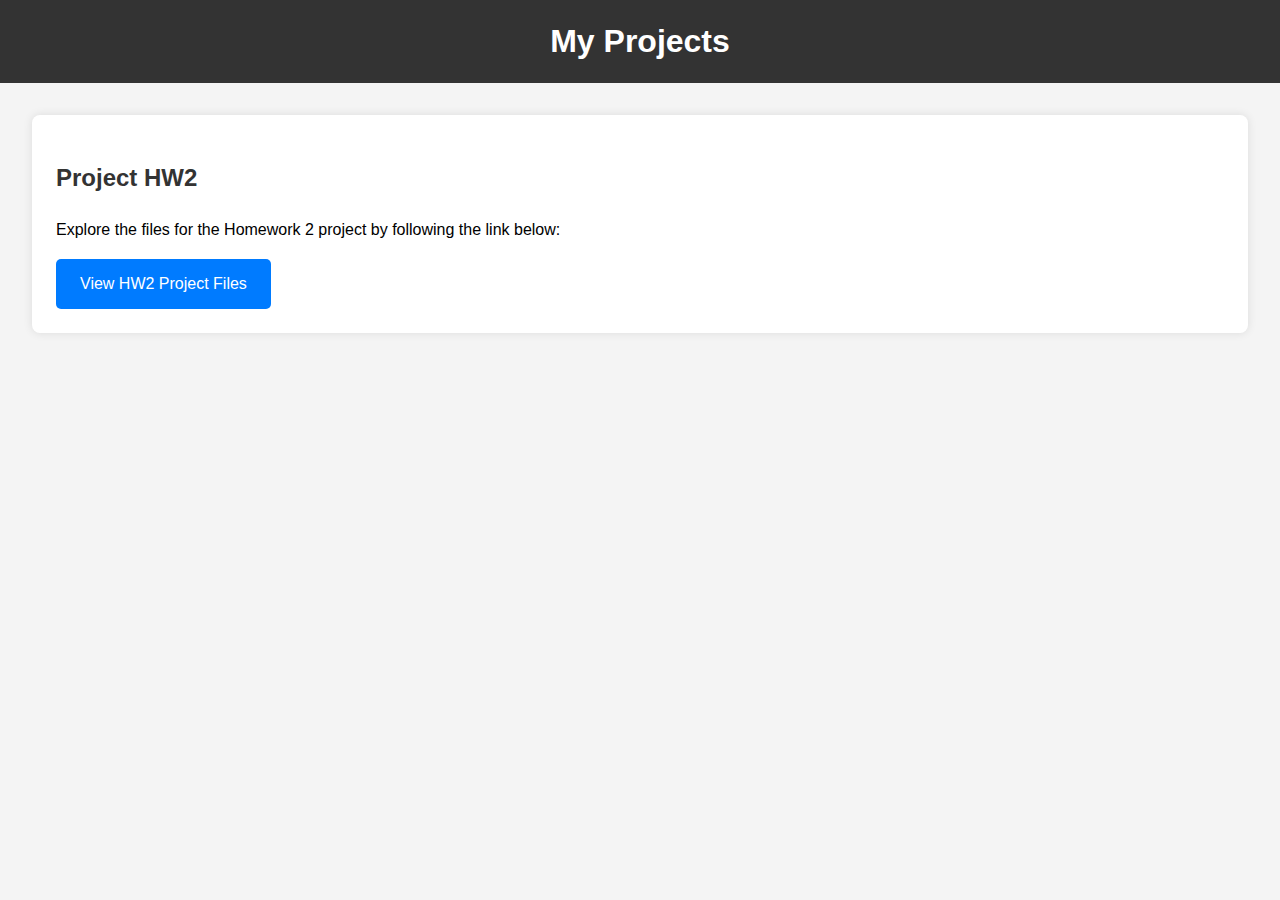
==== index.html @ f1927568 "Index complete" ====
<!DOCTYPE html>
<html lang="en">
<!--
  Name: Mitch Haws
  Date: 9.6.2024
  CSC 372-01

  This is the index.html page for my portfolio of web development work. It includes links to
  side projects I have done during CSC 372, including an AboutMe page, a blog template, and
  a crytogram generator.
-->


<head>
    <meta charset="UTF-8">
    <meta name="viewport" content="width=device-width, initial-scale=1.0">
    <title>Student Portfolio</title>
    <link rel="stylesheet" href="styles.css">
</head>
<body>
    <header>
        <h1>My Projects</h1>
    </header>
    <main>
        <section>
            <h2>Project HW2</h2>
            <p>Explore the files for the Homework 2 project by following the link below:</p>
            <a href="csc372-hw/hw2" class="project-link">View HW2 Project Files</a>
        </section>
    </main>
</body>
</html>
---- styles.css ----
/* General Styles */
body {
    font-family: Arial, sans-serif;
    line-height: 1.6;
    margin: 0;
    padding: 0;
    background-color: #f4f4f4;
}

header {
    background: #333;
    color: #fff;
    padding: 1rem;
    text-align: center;
}

h1 {
    margin: 0;
}

main {
    padding: 2rem;
}

section {
    background: #fff;
    border-radius: 8px;
    box-shadow: 0 0 10px rgba(0,0,0,0.1);
    margin-bottom: 2rem;
    padding: 1.5rem;
}

h2 {
    color: #333;
}

.project-link {
    display: inline-block;
    padding: 0.75rem 1.5rem;
    font-size: 1rem;
    color: #fff;
    background-color: #007BFF;
    border-radius: 5px;
    text-decoration: none;
}

.project-link:hover {
    background-color: #0056b3;
}
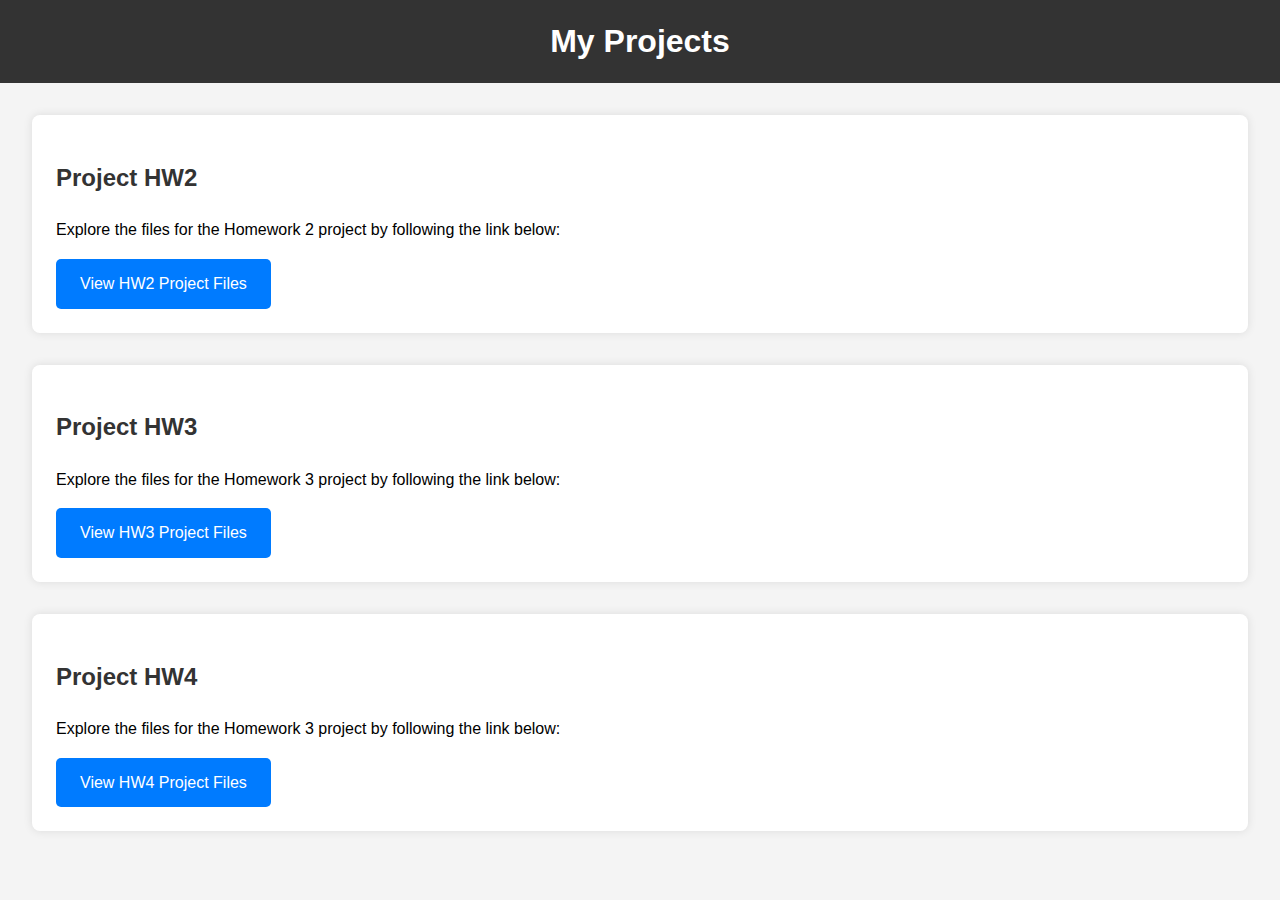
==== commit 8ec5a23c: "Update index" ====
--- a/index.html
+++ b/index.html
@@ -27,6 +27,18 @@
             <p>Explore the files for the Homework 2 project by following the link below:</p>
             <a href="csc372-hw/hw2" class="project-link">View HW2 Project Files</a>
         </section>
+
+        <section>
+            <h2>Project HW3</h2>
+            <p>Explore the files for the Homework 3 project by following the link below:</p>
+            <a href="csc372-hw/hw3" class="project-link">View HW3 Project Files</a>
+        </section>
+
+        <section>
+            <h2>Project HW4</h2>
+            <p>Explore the files for the Homework 3 project by following the link below:</p>
+            <a href="csc372-hw/hw4" class="project-link">View HW4 Project Files</a>
+        </section>
     </main>
 </body>
 </html>
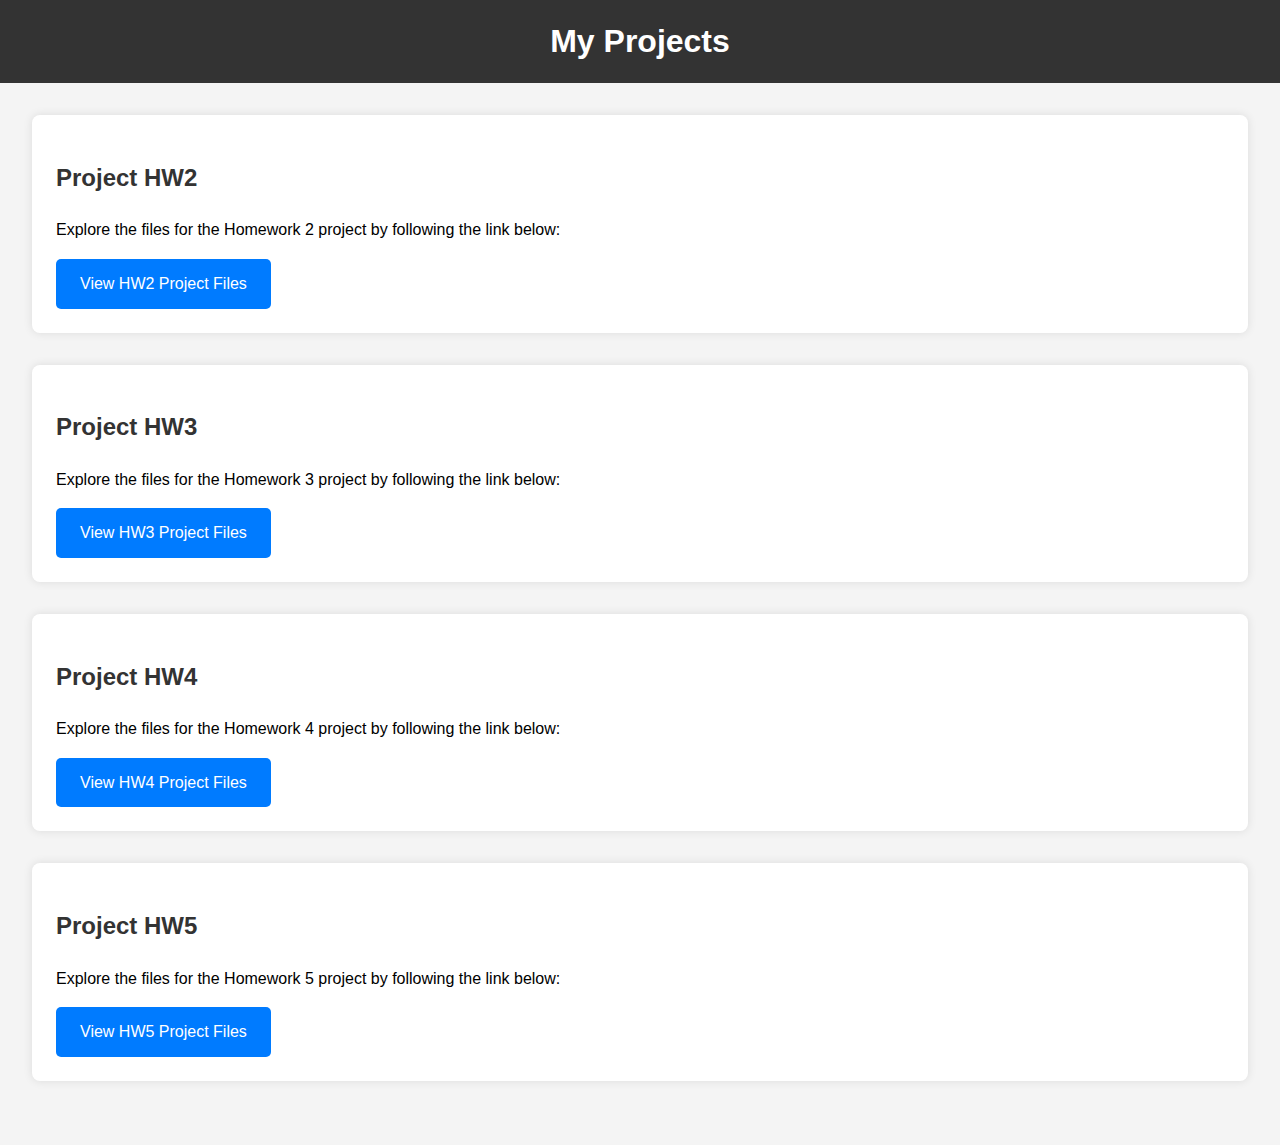
==== commit d2759860: "Done" ====
--- a/index.html
+++ b/index.html
@@ -36,8 +36,14 @@
 
         <section>
             <h2>Project HW4</h2>
-            <p>Explore the files for the Homework 3 project by following the link below:</p>
+            <p>Explore the files for the Homework 4 project by following the link below:</p>
             <a href="csc372-hw/hw4" class="project-link">View HW4 Project Files</a>
+        </section>
+
+        <section>
+            <h2>Project HW5</h2>
+            <p>Explore the files for the Homework 5 project by following the link below:</p>
+            <a href="csc372-hw/hw5" class="project-link">View HW5 Project Files</a>
         </section>
     </main>
 </body>
